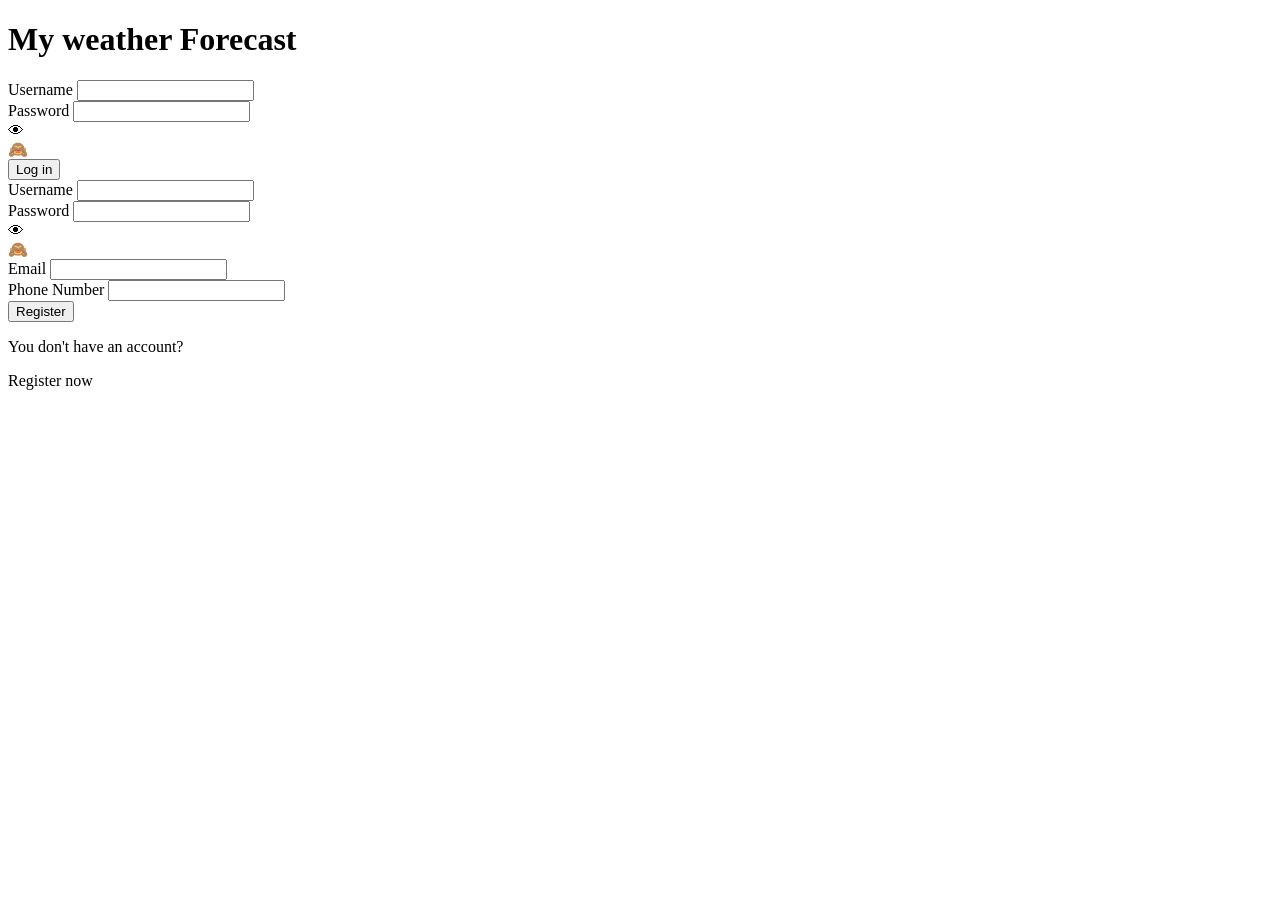
==== weatherLogin.html @ 0ded3db5 "Weather Forecast Frontend first status" ====
<!DOCTYPE html>
  <html lang="en">
    <head>
      <meta charset="UTF-8">
      <title>Log in Weather Forecast</title>
      <link href = "/Weather Forecast/weatherLogin.css" rel = "stylesheet">
      <script src = "/Weather Forecast/weatherLogin.js" defer></script>
    </head>
    <body>
      <div class = "loginPage">
        <h1>My weather Forecast</h1>
        <form class = "formLogin" autocomplete="off">
          <div class = "form_group">
            <label class = "usernamelogin">Username</label>
            <input id = "usernameLogin" type="text">
          </div>
          <div class = "form_group">
            <label class = "passwordlogin">Password</label>
            <input id = "passwordLogin" type="password">
            <div class = "showLogin">&#128065;</div>
            <div class = "hideLogin">&#128584;</div>
          </div>
          <button id = "submitLogin">Log in</button>
        </form>

        <form class = "formRegister" autocomplete="off">
          <div class = "form_group">
            <label class = "usernameregister">Username</label>
            <input id = "usernameRegister" type="text">
          </div>
          <div class = "form_group">
            <label class = "passwordregister">Password</label>
            <input id = "passwordRegister" type="password">
            <div class = "showRegister">&#128065;</div>
            <div class = "hideRegister">&#128584;</div>
          </div>
          <div class = "form_group">
            <label class = "email">Email</label>
            <input id = "Email" type="email">
          </div>
          <div class = "form_group">
            <label class = "phonenumber">Phone Number</label>
            <input id = "phoneNumber" type="tel">
          </div>
          <button id = "submitRegister">Register</button>
        </form>
        <div class = "switchFormField">
          <p class = "textSwitchForm">You don't have an account?</p>
          <nav class = "switchFormButton">Register now</nav>
        </div>
      </div>
    </body>
  </html>
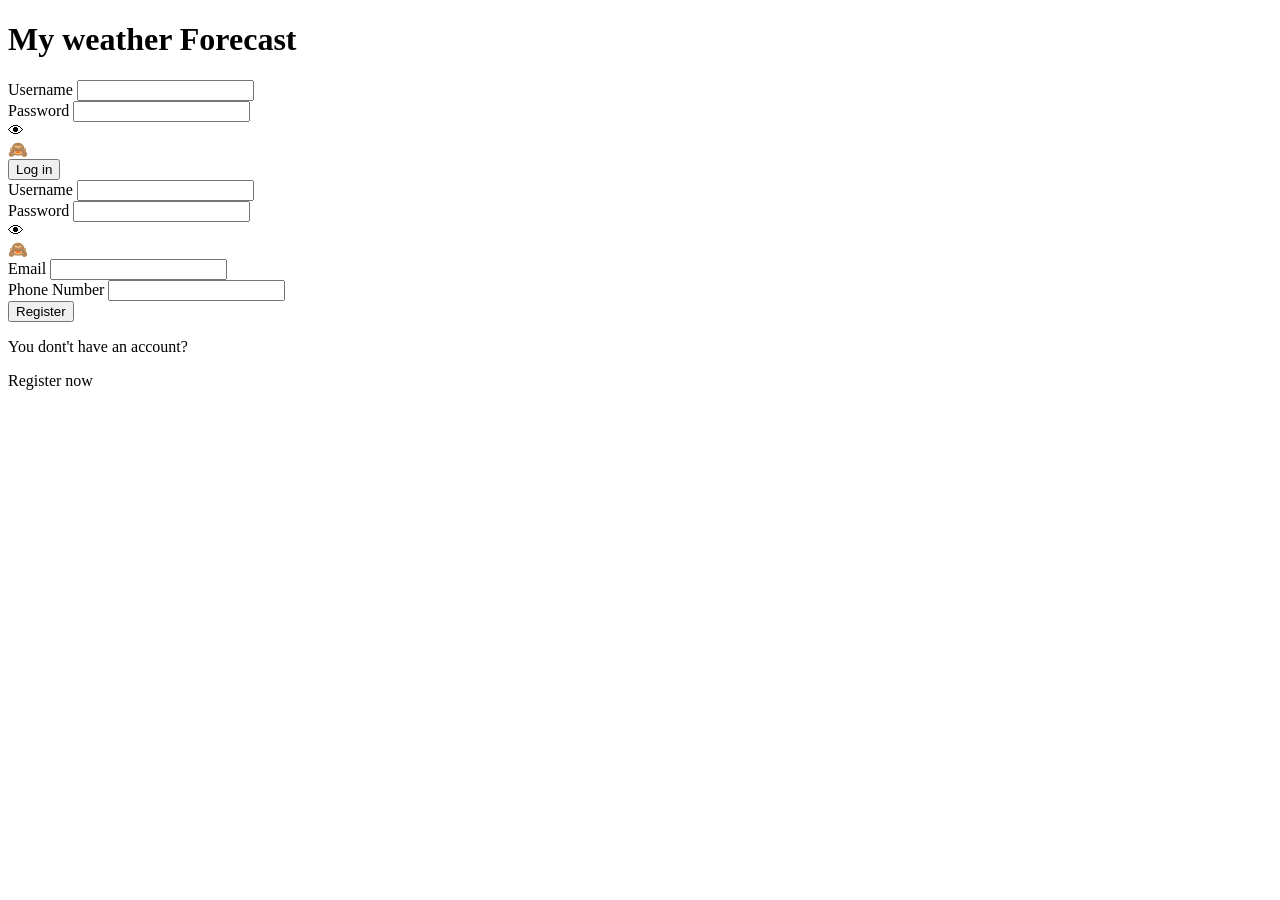
==== commit caa8036b: "update for weather Frontend" ====
--- a/weatherLogin.html
+++ b/weatherLogin.html
@@ -45,7 +45,7 @@
           <button id = "submitRegister">Register</button>
         </form>
         <div class = "switchFormField">
-          <p class = "textSwitchForm">You don't have an account?</p>
+          <p class = "textSwitchForm">You dont't have an account?</p>
           <nav class = "switchFormButton">Register now</nav>
         </div>
       </div>
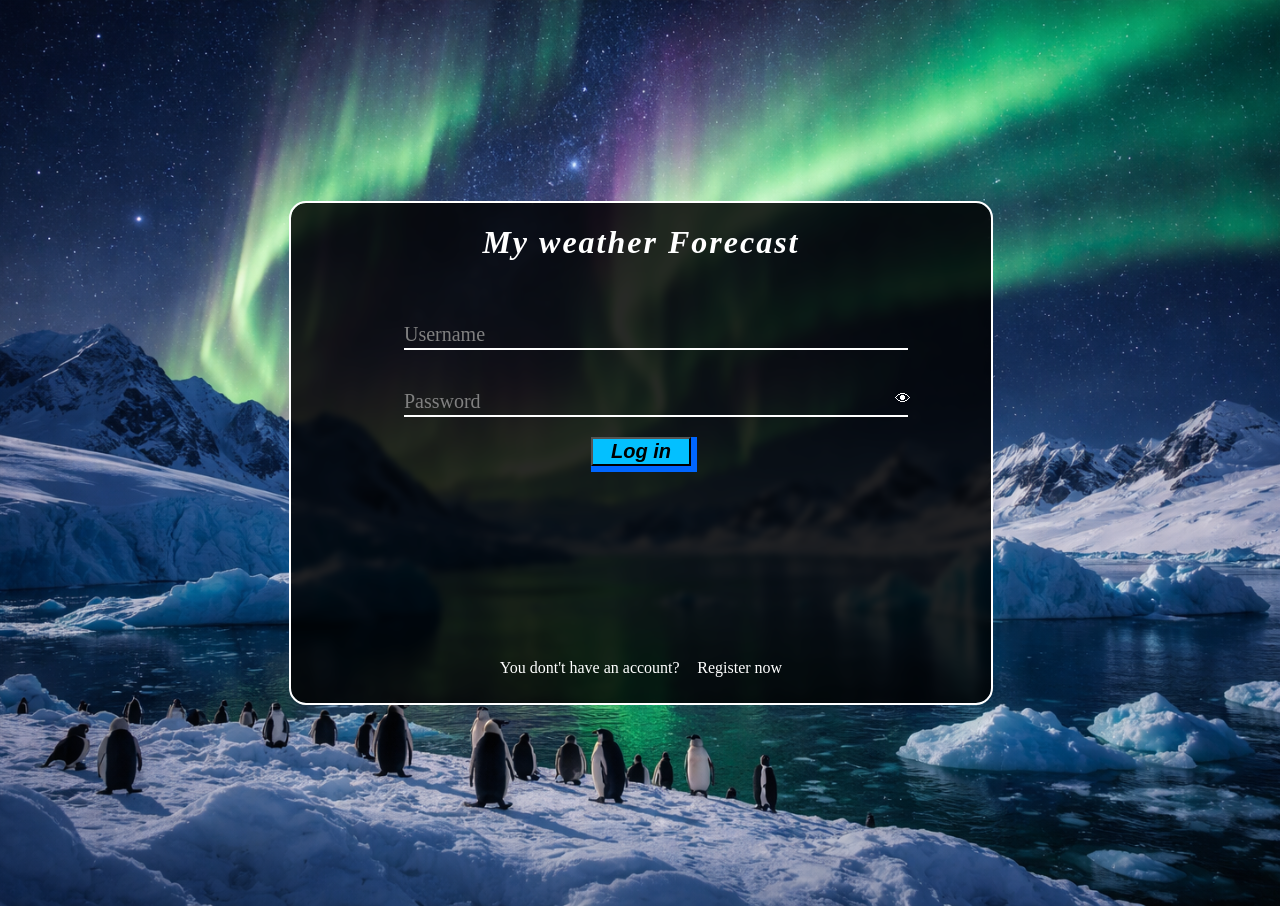
==== commit dd2855f0: "update all image and path for log in frontend" ====
--- a/weatherLogin.html
+++ b/weatherLogin.html
@@ -3,8 +3,8 @@
     <head>
       <meta charset="UTF-8">
       <title>Log in Weather Forecast</title>
-      <link href = "/Weather Forecast/weatherLogin.css" rel = "stylesheet">
-      <script src = "/Weather Forecast/weatherLogin.js" defer></script>
+      <link href = "weatherLogin.css" rel = "stylesheet">
+      <script src = "weatherLogin.js" defer></script>
     </head>
     <body>
       <div class = "loginPage">
--- a/weatherLogin.css
+++ b/weatherLogin.css
@@ -0,0 +1,131 @@
+body{
+    width: 98.9vw; height: 98.9vh;
+    display: flex;
+    justify-content: center;
+    align-items: center;
+    background-image: url('aurora.png');
+    transition: all 5s ease-in-out;
+    background-position: center;
+    background-size: cover;
+    overflow: hidden;
+    user-select: none;
+}
+.loginPage{
+    display: flex;
+    position: relative;
+    width: 700px; height: 500px;
+    background-color: rgba(0, 0, 0, 0.834);
+    backdrop-filter: blur(3px);
+    outline: 2px solid white;
+    border-radius: 15px;
+    color: white;
+    flex-direction: column;
+    align-items: center;
+}
+h1{
+    top: 0px;
+    letter-spacing: 2px;
+    font-style: italic;
+}
+form{
+    width: 100%; 
+    margin-top: 0px;
+    display: flex;
+    flex-direction: column;
+    justify-content: center;
+    align-items: center;
+    background-color: rgba(255, 0, 0, 0);
+    margin-top: 100px;
+    position: absolute;
+}
+.formLogin{
+    opacity: 1;
+    pointer-events: auto;
+    display: flex;
+    justify-content: center;
+    align-items: center;
+    z-index: 50;
+    transition: all 0.1s ease;
+}
+.formRegister{
+    display: flex;
+    justify-content: center;
+    align-items: center;
+    opacity: 0;
+    pointer-events: none;
+    z-index: 49;
+    transition: all 0.1s ease;
+}
+#usernameLogin, #passwordLogin, #usernameRegister, #passwordRegister, #Email, #phoneNumber{
+    background-color: transparent;
+    border: none;
+    border-bottom: 2px solid white;
+    font-size: 18px;
+    color: white;
+    transition: all 0.1s ease;
+    height: 20px;
+    width: 500px;
+    background-color: transparent;
+    z-index: 40;
+
+}
+#usernameLogin:focus, #passwordLogin:focus, #usernameRegister:focus, #passwordRegister:focus, #Email:focus, #phoneNumber:focus{
+    border-bottom: 2px solid white;
+    outline: none;
+
+}
+.usernamelogin, .passwordlogin, .usernameregister, .passwordregister, .email, .phonenumber{
+    font-size: 20px;
+    color: grey;
+    display: block;
+    margin-bottom: -20px;
+    transition: all 0.2s ease-in-out;
+    z-index: 30;
+}
+.form_group{
+    display: flex;
+    margin-top: 20px;
+    flex-direction: column;
+    margin-bottom: 20px;
+    margin-left: 30px;
+    gap: 0px;
+}
+
+#submitLogin, #submitRegister{
+    background-color: rgb(3, 192, 255);
+    width: 100px;
+    font-size: 20px;
+    font-weight: bold;
+    font-style: italic;
+    box-shadow: 3px 3px 0px 3px rgb(0, 102, 255);
+}
+#submitLogin:hover,
+#submitRegister:hover{
+    cursor: pointer;
+}
+#submitLogin:active,
+#submitRegister:active{
+    box-shadow: 0px 0px 0px 1px rgb(0, 102, 255);
+    transform: translateX(2px) translateY(2px);
+}
+.showLogin, .hideLogin,
+.showRegister, .hideRegister{
+    position: absolute;
+    right: 80px;
+    z-index: 50;
+}
+.hideLogin, .hideRegister{display: none;}
+.showLogin, .showRegister{display: block;}
+.switchFormField{
+    display: flex;
+    justify-content: space-around;
+    flex-direction: row;
+    width: 300px;
+    position: absolute;
+    bottom: 10px;
+    align-items: center;
+    z-index: 1000;
+}
+.switchFormButton:hover{
+    cursor: pointer;
+}
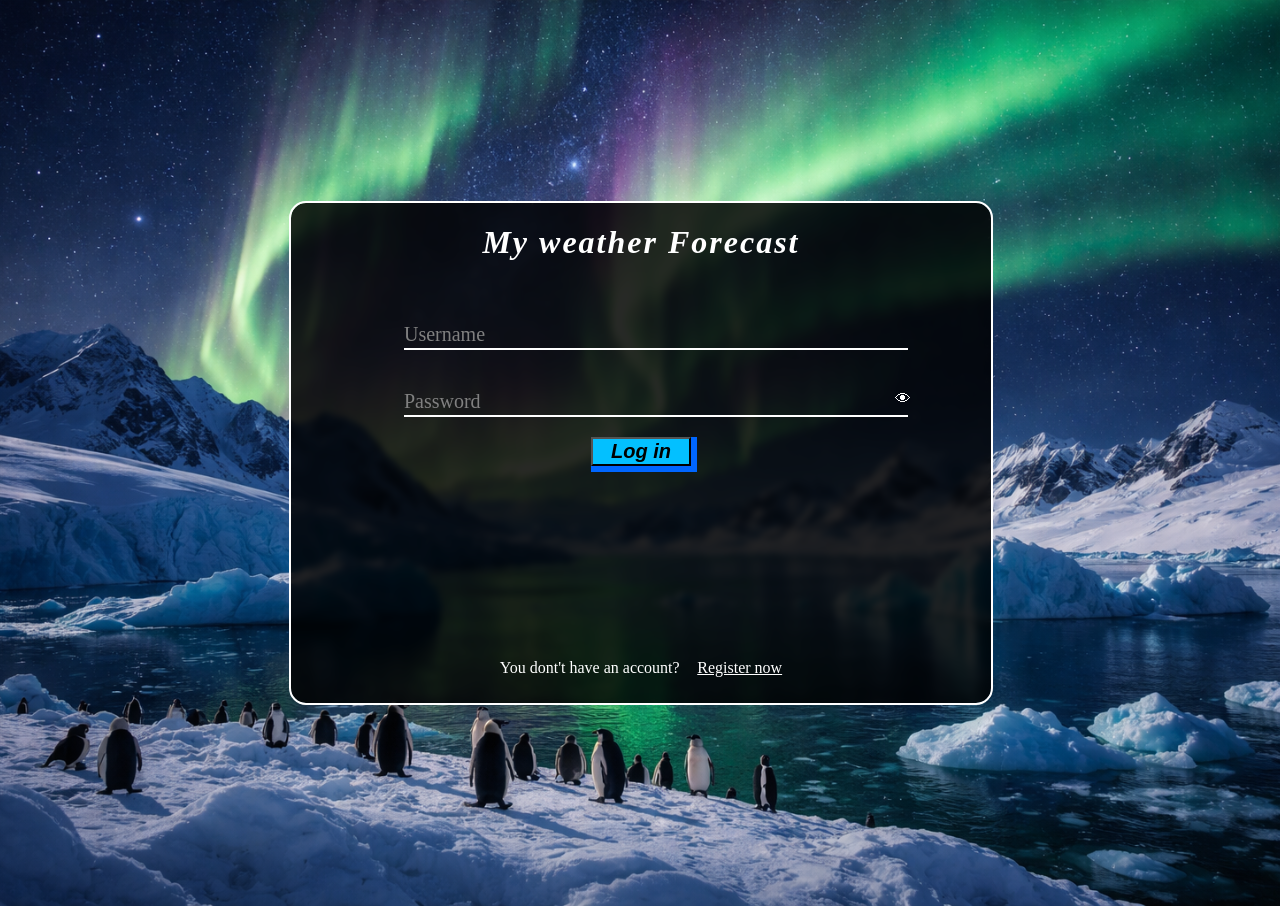
==== commit 83194a9b: "update frontend weather 01" ====
--- a/weatherLogin.html
+++ b/weatherLogin.html
@@ -46,7 +46,7 @@
         </form>
         <div class = "switchFormField">
           <p class = "textSwitchForm">You dont't have an account?</p>
-          <nav class = "switchFormButton">Register now</nav>
+          <nav class = "switchFormButton"><u>Register now</u></nav>
         </div>
       </div>
     </body>
